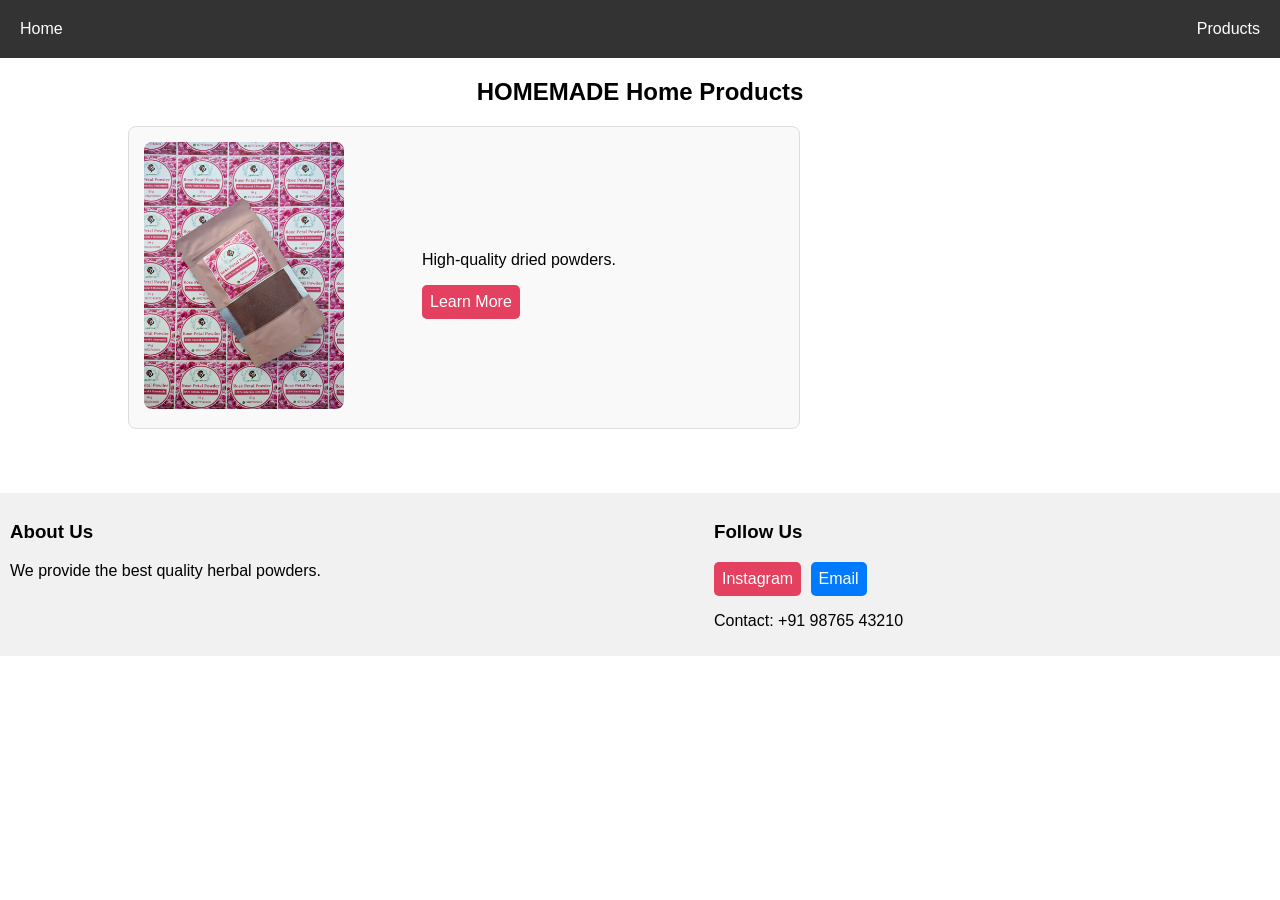
==== index.html @ 8ab1287b "Initial commit for GitHub Pages" ====
<!DOCTYPE html>
<!-- saved from url=(0022)http://localhost:8080/ -->
<html><head><meta http-equiv="Content-Type" content="text/html; charset=UTF-8">
    <title>Home - Product Catalog</title>
    <script src="./index_files/jquery-3.6.0.min.js.download"></script>
    <style>
        body {
            font-family: Arial, sans-serif;
            text-align: center;
            margin: 0;
            padding: 0;
        }
        .navbar {
            display: flex;
            justify-content: space-between;
            padding: 10px;
            background-color: #333;
        }
        .navbar a {
            color: white;
            padding: 10px;
            text-decoration: none;
        }
        .brand-name {
            font-size: 24px;
            font-weight: bold;
            margin: 20px 0;
        }
        .sample-container {
            display: flex;
            justify-content: flex-start;
            width: 100%;
            padding-left: 10%;
            padding-bottom: 5%;
            
        }
        .sample-product {
            border: 1px solid #ddd;
            padding: 15px;
            width: 50%;
            border-radius: 8px;
            display: flex;
            align-items: center;
            justify-content: space-between;
            background-color: #f9f9f9;
        }
        .product-details {
            width: 55%;
            text-align: left;
            padding: 10px;
        }
        .product-image img {
            width: 100%;
            max-width: 200px;
            border-radius: 8px;
        }
        
        .catalog-button a {
            display: inline-block;
            padding: 8px;
            text-decoration: none;
            margin-right: 5px;
            color: white;
            border-radius: 5px;
        }
        .Learn-more { background-color: #E4405F; }
        
        .footer {
            background-color: #f1f1f1;
            padding: 10px;
            display: flex;
            justify-content: space-between;
         /* height: 20%;*/
            width: 100%;
         /* position: absolute;*/
            bottom: 0;
            left: 0;
        }
        .footer div {
            width: 45%;
            text-align: left;
        }
        .social-buttons a {
            display: inline-block;
            padding: 8px;
            text-decoration: none;
            margin-right: 5px;
            color: white;
            border-radius: 5px;
        }
        .instagram { background-color: #E4405F; }
        .mail { background-color: #007BFF; }
    </style>
<style type="text/css" id="mytempCss">._8mqQwQ { display: none; } ._1TWLMK.icF5zO { opacity: 0.01; }</style></head>
<body data-new-gr-c-s-check-loaded="14.1228.0" data-gr-ext-installed="">

<!-- Navbar -->
<div class="navbar">
    <a href="http://localhost:8080/">Home</a>
    <a href="http://localhost:8080/catalog">Products</a>
</div>

<!-- Brand Name -->
<div class="brand-name">HOMEMADE Home Products</div>

<!-- Sample Product -->
<div class="sample-container">
    <div class="sample-product">
    
    	<div class="product-image">
            <img src="./index_files/rose-petal.jpg" alt="Powder Varieties">
        </div>
        <div class="product-details">
            <p>High-quality dried powders.</p>
            <div class="catalog-button">
            	<a onclick="window.location.href=&#39;/catalog&#39;" class="Learn-more">Learn More</a>
        	</div>
        </div>
        
    </div>
</div>

<!-- Footer -->
<div class="footer">
    <div>
        <h3>About Us</h3>
        <p>We provide the best quality herbal powders.</p>
    </div>
    <div>
        <h3>Follow Us</h3>
        <div class="social-buttons">
            <a href="https://www.instagram.com/annaihomemadeproducts/" class="instagram">Instagram</a>
            <a href="mailto:info@example.com" class="mail">Email</a>
        </div>
        <p>Contact: +91 98765 43210</p>
    </div>
</div>



</body><grammarly-desktop-integration data-grammarly-shadow-root="true"><template shadowrootmode="open"><style>
      div.grammarly-desktop-integration {
        position: absolute;
        width: 1px;
        height: 1px;
        padding: 0;
        margin: -1px;
        overflow: hidden;
        clip: rect(0, 0, 0, 0);
        white-space: nowrap;
        border: 0;
        -moz-user-select: none;
        -webkit-user-select: none;
        -ms-user-select:none;
        user-select:none;
      }

      div.grammarly-desktop-integration:before {
        content: attr(data-content);
      }
    </style><div aria-label="grammarly-integration" role="group" tabindex="-1" class="grammarly-desktop-integration" data-content="{&quot;mode&quot;:&quot;full&quot;,&quot;isActive&quot;:true,&quot;isUserDisabled&quot;:false}"></div></template></grammarly-desktop-integration></html>
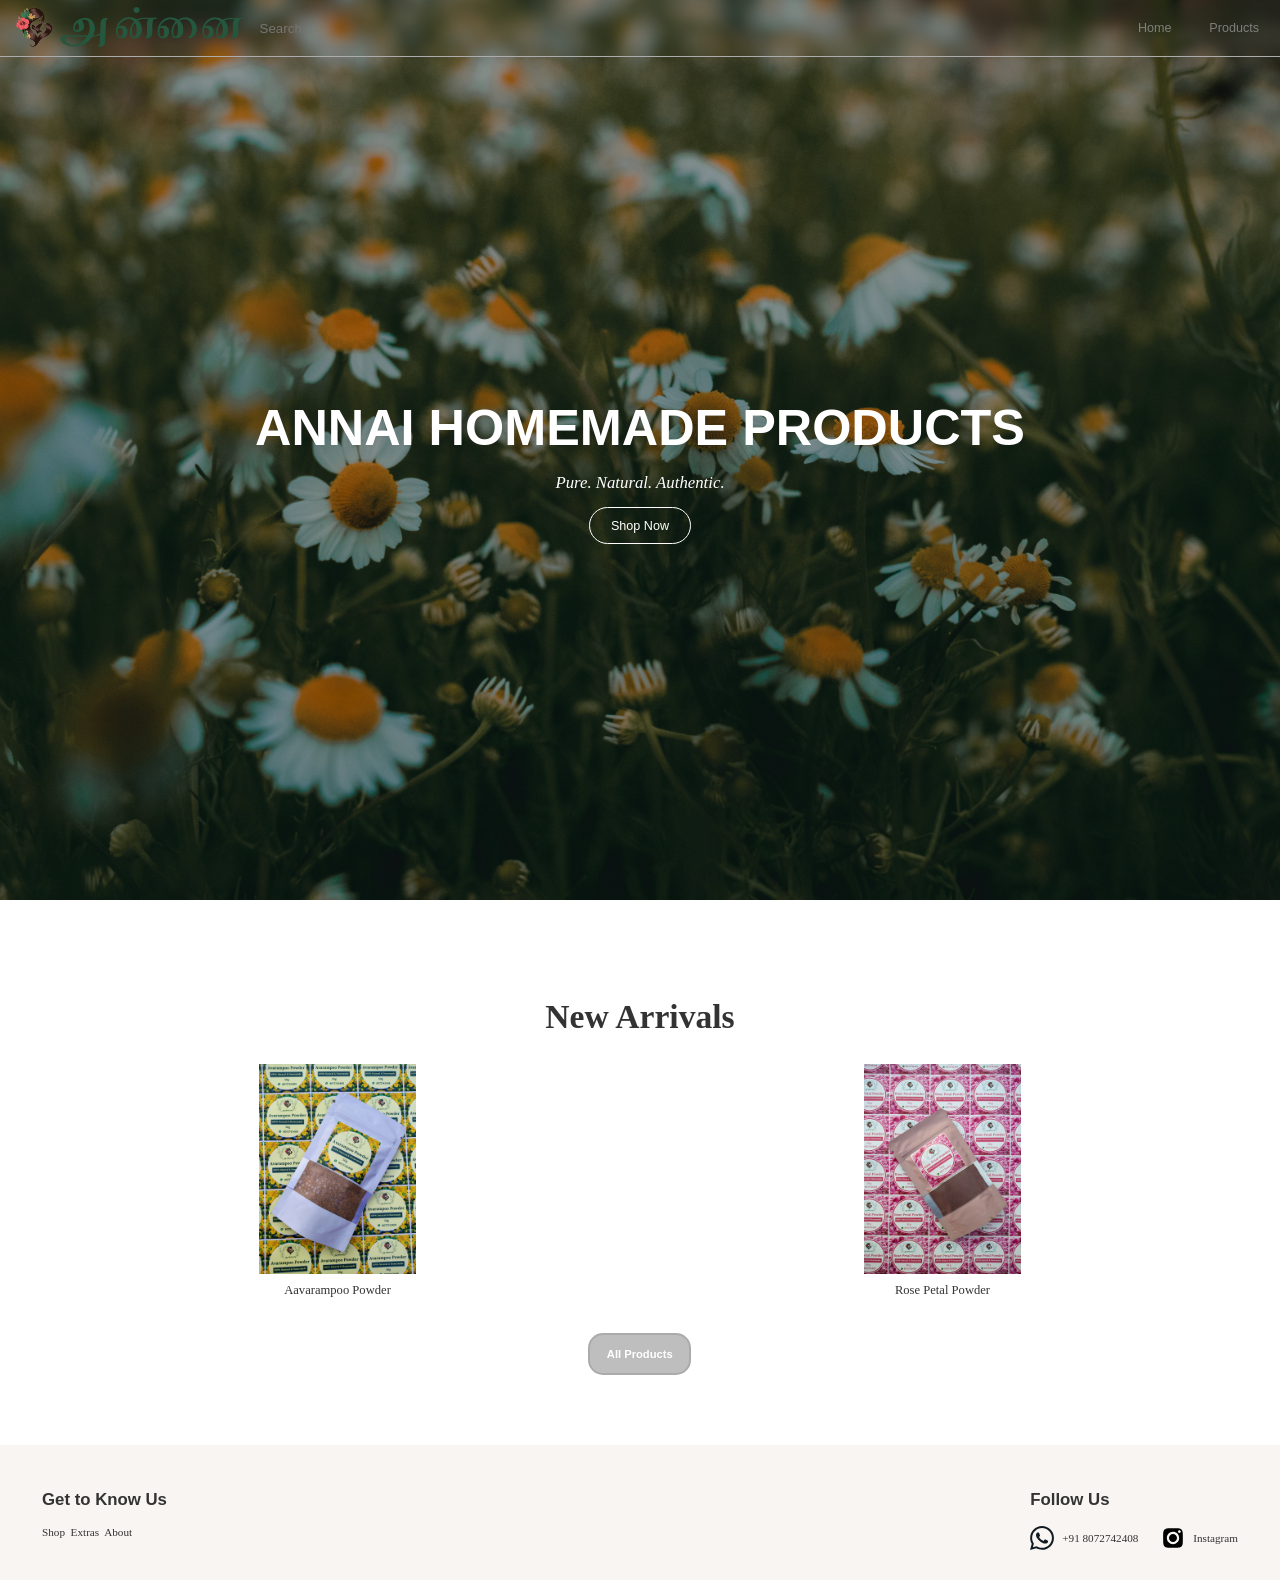
==== commit 3278c560: "Moved frontend files to root of gh-pages" ====
--- a/index.html
+++ b/index.html
@@ -1,161 +1,88 @@
+<!-- Home Page (home.html) -->
 <!DOCTYPE html>
-<!-- saved from url=(0022)http://localhost:8080/ -->
-<html><head><meta http-equiv="Content-Type" content="text/html; charset=UTF-8">
-    <title>Home - Product Catalog</title>
-    <script src="./index_files/jquery-3.6.0.min.js.download"></script>
-    <style>
-        body {
-            font-family: Arial, sans-serif;
-            text-align: center;
-            margin: 0;
-            padding: 0;
-        }
-        .navbar {
-            display: flex;
-            justify-content: space-between;
-            padding: 10px;
-            background-color: #333;
-        }
-        .navbar a {
-            color: white;
-            padding: 10px;
-            text-decoration: none;
-        }
-        .brand-name {
-            font-size: 24px;
-            font-weight: bold;
-            margin: 20px 0;
-        }
-        .sample-container {
-            display: flex;
-            justify-content: flex-start;
-            width: 100%;
-            padding-left: 10%;
-            padding-bottom: 5%;
-            
-        }
-        .sample-product {
-            border: 1px solid #ddd;
-            padding: 15px;
-            width: 50%;
-            border-radius: 8px;
-            display: flex;
-            align-items: center;
-            justify-content: space-between;
-            background-color: #f9f9f9;
-        }
-        .product-details {
-            width: 55%;
-            text-align: left;
-            padding: 10px;
-        }
-        .product-image img {
-            width: 100%;
-            max-width: 200px;
-            border-radius: 8px;
-        }
-        
-        .catalog-button a {
-            display: inline-block;
-            padding: 8px;
-            text-decoration: none;
-            margin-right: 5px;
-            color: white;
-            border-radius: 5px;
-        }
-        .Learn-more { background-color: #E4405F; }
-        
-        .footer {
-            background-color: #f1f1f1;
-            padding: 10px;
-            display: flex;
-            justify-content: space-between;
-         /* height: 20%;*/
-            width: 100%;
-         /* position: absolute;*/
-            bottom: 0;
-            left: 0;
-        }
-        .footer div {
-            width: 45%;
-            text-align: left;
-        }
-        .social-buttons a {
-            display: inline-block;
-            padding: 8px;
-            text-decoration: none;
-            margin-right: 5px;
-            color: white;
-            border-radius: 5px;
-        }
-        .instagram { background-color: #E4405F; }
-        .mail { background-color: #007BFF; }
-    </style>
-<style type="text/css" id="mytempCss">._8mqQwQ { display: none; } ._1TWLMK.icF5zO { opacity: 0.01; }</style></head>
-<body data-new-gr-c-s-check-loaded="14.1228.0" data-gr-ext-installed="">
+<html lang="en">
+<head>
+  <meta charset="UTF-8" />
+  <meta name="viewport" content="width=device-width, initial-scale=1.0" />
+  <title>Home - Homemade Products</title>
+  <link rel="stylesheet" href="styles.css" />
 
-<!-- Navbar -->
-<div class="navbar">
-    <a href="http://localhost:8080/">Home</a>
-    <a href="http://localhost:8080/catalog">Products</a>
-</div>
+</head>
+<body>
+  <!-- Section 1: Header -->
+  <header class="header">
+  <div class="navbar-left">
+    <div class="navbar-brand">
+      <a href="/">
+        <img src="/images/logo.png" alt="Logo" class="navbar-logo" />
+      </a>
+      <a href="/">
+        <img src="/images/font.png" alt="Brand" class="navbar-font" />
+      </a>
+    </div>
+    <form action="/products/search" method="get">
+      <input type="text" name="keyword" placeholder="Search..." class="search-bar" />
+    </form>
+  </div>
+    <nav class="navbar-right">
+      <a href="#">Home</a>
+      <a href="/products">Products</a>
+    </nav>
+  </header>
 
-<!-- Brand Name -->
-<div class="brand-name">HOMEMADE Home Products</div>
+  <!-- Section 2: Hero Section with Parallax -->
+  <section class="hero parallax" style="background-image: url('/images/background.jpg');">
+    <div class="hero-content">
+      <h1>ANNAI HOMEMADE PRODUCTS</h1>
+      <p>Pure. Natural. Authentic.</p>
+      <button onclick="location.href='/products'">Shop Now</button>
+    </div>
+  </section>
 
-<!-- Sample Product -->
-<div class="sample-container">
-    <div class="sample-product">
-    
-    	<div class="product-image">
-            <img src="./index_files/rose-petal.jpg" alt="Powder Varieties">
-        </div>
-        <div class="product-details">
-            <p>High-quality dried powders.</p>
-            <div class="catalog-button">
-            	<a onclick="window.location.href=&#39;/catalog&#39;" class="Learn-more">Learn More</a>
-        	</div>
-        </div>
-        
+  <!-- Section 3: New Arrivals -->
+  <section class="product-section">
+    <h2>New Arrivals</h2>
+    <div class="product-grid">
+      <div class="product-item">
+        <img src="/images/aavarampoo.jpg" alt="Aavarampoo Powder">
+        <p>Aavarampoo Powder</p>
+      </div>
+      <div class="product-item">
+        <img src="/images/rose-petal.jpg" alt="Rose Petal Powder">
+        <p>Rose Petal Powder</p>
+      </div>
     </div>
-</div>
+    <button class="product-button" onclick="location.href='/products'">All Products</button>
+  </section>
 
-<!-- Footer -->
-<div class="footer">
+  <!-- Section 4: Footer -->
+  <footer class="footer">
     <div>
-        <h3>About Us</h3>
-        <p>We provide the best quality herbal powders.</p>
+      <h3>Get to Know Us</h3>
+      <a href="/products">Shop</a>&nbsp;
+      <a href="#">Extras</a>&nbsp;
+      <a href="#">About</a>
     </div>
     <div>
-        <h3>Follow Us</h3>
-        <div class="social-buttons">
-            <a href="https://www.instagram.com/annaihomemadeproducts/" class="instagram">Instagram</a>
-            <a href="mailto:info@example.com" class="mail">Email</a>
-        </div>
-        <p>Contact: +91 98765 43210</p>
+      <h3>Follow Us</h3>
+      <!-- WhatsApp/Phone Contact -->
+        <a href="tel:+919876543210" target="_blank" style="display: inline-flex; align-items: center; gap: 8px; text-decoration: none; color: inherit;">
+          <!-- WhatsApp SVG -->
+          <svg xmlns="http://www.w3.org/2000/svg" shape-rendering="geometricPrecision" text-rendering="geometricPrecision" image-rendering="optimizeQuality" fill-rule="evenodd" clip-rule="evenodd" viewBox="0 0 510 512.459" width="24" height="24">
+            <path fill="#111B21" d="M435.689 74.468C387.754 26.471 324 .025 256.071 0 116.098 0 2.18 113.906 2.131 253.916c-.024 44.758 11.677 88.445 33.898 126.946L0 512.459l134.617-35.311c37.087 20.238 78.85 30.891 121.345 30.903h.109c139.949 0 253.88-113.917 253.928-253.928.024-67.855-26.361-131.645-74.31-179.643v-.012zm-179.618 390.7h-.085c-37.868-.011-75.016-10.192-107.428-29.417l-7.707-4.577-79.886 20.953 21.32-77.889-5.017-7.987c-21.125-33.605-32.29-72.447-32.266-112.322.049-116.366 94.729-211.046 211.155-211.046 56.373.025 109.364 22.003 149.214 61.903 39.853 39.888 61.781 92.927 61.757 149.313-.05 116.377-94.728 211.058-211.057 211.058v.011zm115.768-158.067c-6.344-3.178-37.537-18.52-43.358-20.639-5.82-2.119-10.044-3.177-14.27 3.178-4.225 6.357-16.388 20.651-20.09 24.875-3.702 4.238-7.403 4.762-13.747 1.583-6.343-3.178-26.787-9.874-51.029-31.487-18.86-16.827-31.597-37.598-35.297-43.955-3.702-6.355-.39-9.789 2.775-12.943 2.849-2.848 6.344-7.414 9.522-11.116s4.225-6.355 6.343-10.581c2.12-4.238 1.06-7.937-.522-11.117-1.584-3.177-14.271-34.409-19.568-47.108-5.151-12.37-10.385-10.69-14.269-10.897-3.703-.183-7.927-.219-12.164-.219s-11.105 1.582-16.925 7.939c-5.82 6.354-22.209 21.709-22.209 52.927 0 31.22 22.733 61.405 25.911 65.642 3.177 4.237 44.745 68.318 108.389 95.812 15.135 6.538 26.957 10.446 36.175 13.368 15.196 4.834 29.027 4.153 39.96 2.52 12.19-1.825 37.54-15.353 42.824-30.172 5.283-14.818 5.283-27.529 3.701-30.172-1.582-2.641-5.819-4.237-12.163-7.414l.011-.024z"/>
+          </svg>
+          <span>+91 8072742408</span>
+        </a>
+
+        <!-- Instagram -->
+        <a href="https://www.instagram.com/annaihomemadeproducts/" target="_blank" style="display: inline-flex; align-items: center; gap: 8px; margin-left: 20px; text-decoration: none; color: inherit;">
+          <!-- Instagram SVG -->
+          <svg xmlns="http://www.w3.org/2000/svg" shape-rendering="geometricPrecision" text-rendering="geometricPrecision" image-rendering="optimizeQuality" fill-rule="evenodd" clip-rule="evenodd" viewBox="0 0 512 512" width="24" height="24">
+            <path fill-rule="nonzero" d="M170.663 256.157c-.083-47.121 38.055-85.4 85.167-85.482 47.121-.092 85.407 38.029 85.499 85.159.091 47.13-38.047 85.4-85.176 85.492-47.112.09-85.399-38.039-85.49-85.169zm-46.108.092c.141 72.602 59.106 131.327 131.69 131.185 72.592-.14 131.35-59.089 131.209-131.691-.141-72.577-59.114-131.336-131.715-131.194-72.585.141-131.325 59.114-131.184 131.7zm237.104-137.092c.033 16.954 13.817 30.682 30.772 30.649 16.961-.034 30.689-13.811 30.664-30.765-.033-16.954-13.818-30.69-30.78-30.656-16.962.033-30.689 13.818-30.656 30.772zm-208.696 345.4c-24.958-1.086-38.511-5.234-47.543-8.709-11.961-4.628-20.496-10.177-29.479-19.093-8.966-8.951-14.532-17.461-19.202-29.397-3.508-9.033-7.73-22.569-8.9-47.527-1.269-26.983-1.559-35.078-1.683-103.433-.133-68.338.116-76.434 1.294-103.441 1.069-24.941 5.242-38.512 8.709-47.536 4.628-11.977 10.161-20.496 19.094-29.478 8.949-8.983 17.459-14.532 29.403-19.202 9.025-3.526 22.561-7.715 47.511-8.9 26.998-1.278 35.085-1.551 103.423-1.684 68.353-.133 76.448.108 103.456 1.294 24.94 1.086 38.51 5.217 47.527 8.709 11.968 4.628 20.503 10.145 29.478 19.094 8.974 8.95 14.54 17.443 19.21 29.413 3.524 8.999 7.714 22.552 8.892 47.494 1.285 26.998 1.576 35.094 1.7 103.432.132 68.355-.117 76.451-1.302 103.442-1.087 24.957-5.226 38.52-8.709 47.56-4.629 11.953-10.161 20.488-19.103 29.471-8.941 8.949-17.451 14.531-29.403 19.201-9.009 3.517-22.561 7.714-47.494 8.9-26.998 1.269-35.086 1.56-103.448 1.684-68.338.133-76.424-.124-103.431-1.294z"/>
+          </svg>
+          <span>Instagram</span>
+        </a>
     </div>
-</div>
-
-
-
-</body><grammarly-desktop-integration data-grammarly-shadow-root="true"><template shadowrootmode="open"><style>
-      div.grammarly-desktop-integration {
-        position: absolute;
-        width: 1px;
-        height: 1px;
-        padding: 0;
-        margin: -1px;
-        overflow: hidden;
-        clip: rect(0, 0, 0, 0);
-        white-space: nowrap;
-        border: 0;
-        -moz-user-select: none;
-        -webkit-user-select: none;
-        -ms-user-select:none;
-        user-select:none;
-      }
-
-      div.grammarly-desktop-integration:before {
-        content: attr(data-content);
-      }
-    </style><div aria-label="grammarly-integration" role="group" tabindex="-1" class="grammarly-desktop-integration" data-content="{&quot;mode&quot;:&quot;full&quot;,&quot;isActive&quot;:true,&quot;isUserDisabled&quot;:false}"></div></template></grammarly-desktop-integration></html>+  </footer>
+</body>
+</html>
--- a/styles.css
+++ b/styles.css
@@ -0,0 +1,276 @@
+/* General Styles */
+body, html {
+    margin: 0;
+    padding: 0;
+    font-family: Futura;
+    background-color: #F8F5F2;
+    color: #333;
+    scroll-behavior: smooth;
+  }
+  
+  /* Header Section */
+  .header {
+    display: flex;
+    justify-content: space-between;
+    position: fixed;
+    width: 100%;
+    top: 0;
+    z-index: 1000;
+    border-bottom: 0.125rem solid rgb(172, 172, 172);
+    backdrop-filter: blur(5px);
+    padding: 0.625rem 1.25rem;
+    align-items: center;
+  }
+  
+  .navbar-left {
+    display: flex;
+    align-items: center;
+  }
+  
+  .search-bar input[type='text'] {
+    padding: 0.5rem;
+    border-radius: 1.25rem;
+    border: 0.0625rem solid #ccc;
+    margin-right: 1.25rem;
+    font-size: 0.875rem;
+    background-color: rgba(255, 255, 255, 0.7);
+    color: black; /* Ensure black text when typing */
+  }
+  
+  .search-bar {
+    width: 12.5rem;
+    padding: 0.5rem;
+    border: none;
+    background: transparent;
+    color: rgba(163, 163, 163, 0.7);
+    outline: none;
+    transition: border 0.3s ease-in-out;
+  }
+  
+  .search-bar:focus {
+    border-bottom: 0.125rem solid white;
+  }
+  
+  .navbar-right a {
+    text-decoration: none;
+    color: rgba(163, 163, 163, 0.7);
+    font-size: 1.125rem;
+    justify-content: space-around;
+    margin-right: 3.125rem;
+    font-family: 'Avenir LT W01_35 Light1475496', sans-serif;
+  }
+  
+  .navbar-brand {
+    display: flex;
+    align-items: center;
+    gap: 0.5rem;
+    padding-right: 1rem;
+  }
+  
+  .navbar-logo,
+  .navbar-font {
+    height: 40px;
+    width: auto;
+    object-fit: contain;
+  }
+  
+  /* Hero Section */
+  .hero {
+    background: url('background.jpg') no-repeat center/cover;
+    height: 100vh;
+    display: flex;
+    justify-content: center;
+    align-items: center;
+    text-align: center;
+    color: #fff;
+    position: relative;
+    overflow: hidden;
+  }
+  
+  .hero::before {
+    content: '';
+    position: absolute;
+    top: 0;
+    left: 0;
+    width: 100%;
+    height: 100%;
+    background-color: rgba(0, 0, 0, 0.4);
+  }
+  
+  .hero h1 {
+    font-size: 4.5rem;
+    font-family: Arial, Helvetica, sans-serif;
+    margin-bottom: 1.25rem;
+    position: relative;
+  }
+  
+  .hero p {
+    font-size: 1.5rem;
+    font-style: italic;
+    margin-bottom: 1.25rem;
+    position: relative;
+  }
+  
+  .hero button {
+    background-color: transparent;
+    color: #fff;
+    border: 0.125rem solid #fff;
+    padding: 0.9375rem 1.875rem;
+    cursor: pointer;
+    border-radius: 1.875rem;
+    font-size: 1.125rem;
+    transition: background-color 0.3s, color 0.3s;
+    position: relative;
+  }
+  
+  .hero button:hover {
+    background-color: #fff;
+    color: #333;
+  }
+  
+  /* Parallax Effect */
+  .parallax {
+    background-attachment: fixed;
+    background-position: center;
+    background-repeat: no-repeat;
+    background-size: cover;
+  }
+  
+  /* Fallback for mobile devices 
+  @media (max-width: 768px) {
+    .parallax {
+      background-attachment: scroll;
+    }
+  }*/
+  
+  /* Product Section */
+  .product-section {
+    background-color: #FFF;
+    padding: 6.25rem 3.75rem;
+    text-align: center;
+  }
+  
+  .product-section h2 {
+    font-size: 3rem;
+    margin-bottom: 2.5rem;
+    font-family: 'Didot W01 Italic', serif;
+  }
+  
+  .product-grid {
+    display: grid;
+    grid-template-columns: repeat(auto-fit, minmax(15.625rem, 1fr));
+    gap: 1.25rem;
+  }
+  
+  .product-item img {
+    width: 100%;
+    height: 18.75rem;
+    object-fit: scale-down;
+    border-radius: 0.75rem;
+  }
+  
+  .product-item p {
+    margin-top: 0.625rem;
+    font-size: 1.125rem;
+  }
+  
+  .product-button {
+    appearance: none;
+    background-color: rgba(163, 163, 163, 0.7);
+    border: 2px solid rgba(163, 163, 163, 0.7);
+    border-radius: 15px;
+    box-sizing: border-box;
+    color:  white;
+    cursor: pointer;
+    display: inline-block;
+    font-family: Roobert, -apple-system, BlinkMacSystemFont, "Segoe UI", Helvetica, Arial, sans-serif, "Apple Color Emoji", "Segoe UI Emoji", "Segoe UI Symbol";
+    font-size: 1rem;
+    font-weight: 600;
+    line-height: normal;
+    margin: 2rem auto 0;
+    min-height: 3.75rem;
+    padding: 1rem 1.5rem;
+    text-align: center;
+    text-decoration: none;
+    transition: all 300ms cubic-bezier(.23, 1, 0.32, 1);
+    user-select: none;
+    width: fit-content;
+    will-change: transform;
+  }
+
+
+  
+  
+  .product-button:disabled {
+    pointer-events: none;
+  }
+  
+  .product-button:hover {
+    color: rgba(32, 32, 32, 0.7);
+    background-color: transparent;
+    
+  }
+  
+  .product-button:active {
+    box-shadow: none;
+    transform: translateY(0);
+  }
+  
+  
+  /* Footer Section */
+  .footer {
+    background-color: #F8F5F2;
+    padding: 2.5rem 3.75rem;
+    display: flex;
+    justify-content: space-between;
+    flex-wrap: wrap;
+    gap: 1rem;
+  }
+  
+  .footer div h3 {
+    font-size: 1.5rem;
+    font-family: 'Avenir LT W01_35 Light1475496', sans-serif;
+  }
+  
+  .footer a {
+    text-decoration: none;
+    color: #333;
+  }
+  
+  .footer .social-icons img {
+    width: 2rem;
+    margin-right: 0.625rem;
+  }
+  
+  .footer .social-icons a:hover img {
+    opacity: 0.7;
+  }
+  
+  /* Adjust spacing */
+  .container {
+    margin-top: 7.5rem;
+  }
+  
+  /* Responsive Scaling */
+  
+  /* Tall smartphones */
+  @media screen and (min-height: 1800px) {
+    html {
+      font-size: 200%;
+    }
+  }
+  
+  /* Medium smartphones */
+  @media screen and (max-height: 950px) {
+    html {
+      font-size: 70%;
+    }
+  }
+  
+  /* Laptops and smaller */
+  @media screen and (max-height: 720px) {
+    html {
+      font-size: 100%;
+    }
+  }
+  
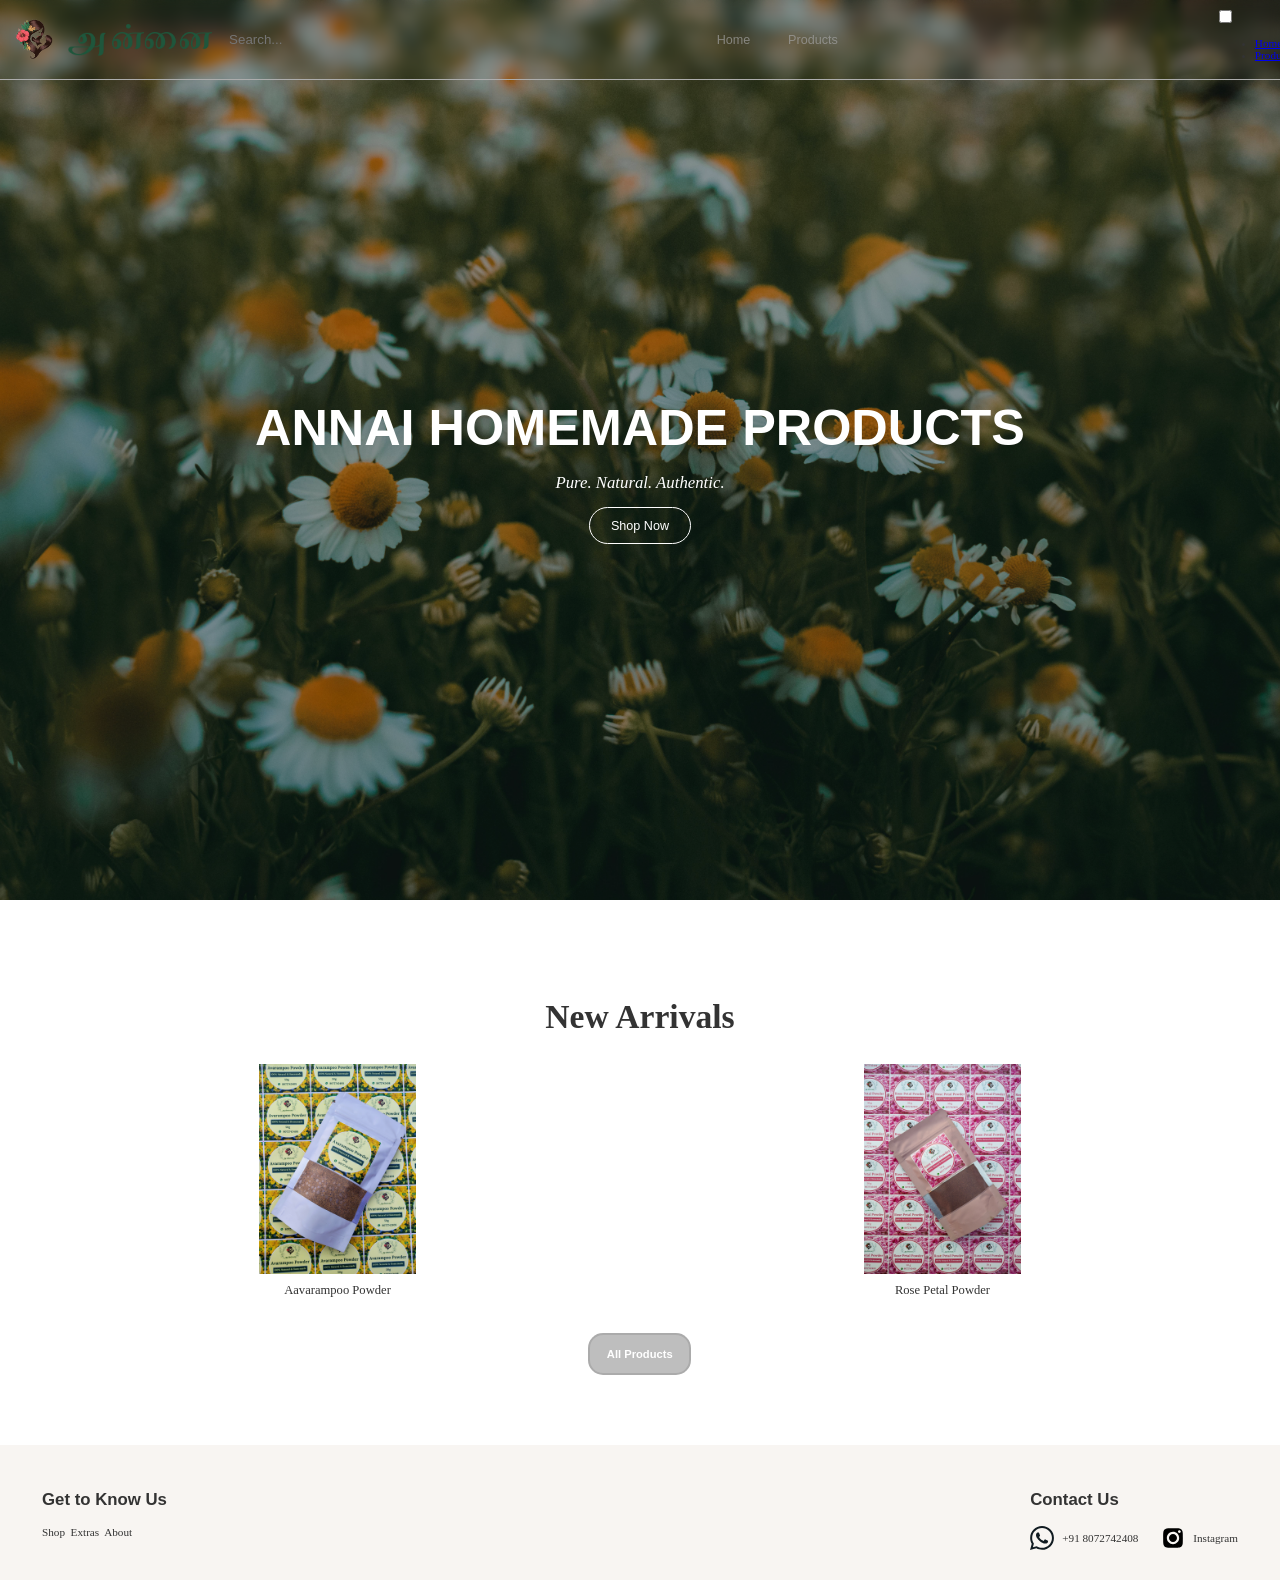
==== commit f3e3814a: "Update index.html" ====
--- a/index.html
+++ b/index.html
@@ -1,4 +1,3 @@
-<!-- Home Page (home.html) -->
 <!DOCTYPE html>
 <html lang="en">
 <head>
@@ -6,83 +5,99 @@
   <meta name="viewport" content="width=device-width, initial-scale=1.0" />
   <title>Home - Homemade Products</title>
   <link rel="stylesheet" href="styles.css" />
-
 </head>
 <body>
-  <!-- Section 1: Header -->
+
+  <!-- Header -->
   <header class="header">
-  <div class="navbar-left">
-    <div class="navbar-brand">
-      <a href="/">
-        <img src="/images/logo.png" alt="Logo" class="navbar-logo" />
-      </a>
-      <a href="/">
-        <img src="/images/font.png" alt="Brand" class="navbar-font" />
-      </a>
+    <div class="navbar-left">
+      <div class="navbar-brand">
+        <a href="index.html">
+          <img src="images/logo.png" alt="Logo" class="navbar-logo" />
+        </a>
+        <a href="index.html">
+          <img src="images/font.png" alt="Brand" class="navbar-font" />
+        </a>
+      </div>
+      <form action="products.html" method="get">
+        <input type="text" name="keyword" placeholder="Search..." class="search-bar" />
+      </form>
     </div>
-    <form action="/products/search" method="get">
-      <input type="text" name="keyword" placeholder="Search..." class="search-bar" />
-    </form>
-  </div>
+  
+    <!-- Desktop Navigation -->
     <nav class="navbar-right">
-      <a href="#">Home</a>
-      <a href="/products">Products</a>
+      <a href="index.html">Home</a>
+      <a href="products.html">Products</a>
     </nav>
+  
+    <!-- Mobile Hamburger Menu (for tall screens only) -->
+    <div id="menuToggle">
+      <input type="checkbox" />
+      <span></span>
+      <span></span>
+      <span></span>
+  
+      <ul id="menu">
+        <li><a href="index.html">Home</a></li>
+        <li><a href="products.html">Products</a></li>
+      </ul>
+    </div>
   </header>
+  
 
-  <!-- Section 2: Hero Section with Parallax -->
-  <section class="hero parallax" style="background-image: url('/images/background.jpg');">
+  <!-- Hero Section -->
+  <section class="hero parallax" style="background-image: url('images/background.jpg');">
     <div class="hero-content">
       <h1>ANNAI HOMEMADE PRODUCTS</h1>
       <p>Pure. Natural. Authentic.</p>
-      <button onclick="location.href='/products'">Shop Now</button>
+      <button onclick="location.href='products.html'">Shop Now</button>
     </div>
   </section>
 
-  <!-- Section 3: New Arrivals -->
+  <!-- New Arrivals -->
   <section class="product-section">
     <h2>New Arrivals</h2>
     <div class="product-grid">
       <div class="product-item">
-        <img src="/images/aavarampoo.jpg" alt="Aavarampoo Powder">
+        <img src="images/aavarampoo.jpg" alt="Aavarampoo Powder" />
         <p>Aavarampoo Powder</p>
       </div>
       <div class="product-item">
-        <img src="/images/rose-petal.jpg" alt="Rose Petal Powder">
+        <img src="images/rose-petal.jpg" alt="Rose Petal Powder" />
         <p>Rose Petal Powder</p>
       </div>
     </div>
-    <button class="product-button" onclick="location.href='/products'">All Products</button>
+    <button class="product-button" onclick="location.href='products.html'">All Products</button>
   </section>
 
-  <!-- Section 4: Footer -->
+  <!-- Footer -->
   <footer class="footer">
     <div>
       <h3>Get to Know Us</h3>
-      <a href="/products">Shop</a>&nbsp;
+      <a href="products.html">Shop</a>&nbsp;
       <a href="#">Extras</a>&nbsp;
-      <a href="#">About</a>
+      <a href="knowus.html">About</a>
     </div>
     <div>
-      <h3>Follow Us</h3>
-      <!-- WhatsApp/Phone Contact -->
-        <a href="tel:+919876543210" target="_blank" style="display: inline-flex; align-items: center; gap: 8px; text-decoration: none; color: inherit;">
-          <!-- WhatsApp SVG -->
-          <svg xmlns="http://www.w3.org/2000/svg" shape-rendering="geometricPrecision" text-rendering="geometricPrecision" image-rendering="optimizeQuality" fill-rule="evenodd" clip-rule="evenodd" viewBox="0 0 510 512.459" width="24" height="24">
-            <path fill="#111B21" d="M435.689 74.468C387.754 26.471 324 .025 256.071 0 116.098 0 2.18 113.906 2.131 253.916c-.024 44.758 11.677 88.445 33.898 126.946L0 512.459l134.617-35.311c37.087 20.238 78.85 30.891 121.345 30.903h.109c139.949 0 253.88-113.917 253.928-253.928.024-67.855-26.361-131.645-74.31-179.643v-.012zm-179.618 390.7h-.085c-37.868-.011-75.016-10.192-107.428-29.417l-7.707-4.577-79.886 20.953 21.32-77.889-5.017-7.987c-21.125-33.605-32.29-72.447-32.266-112.322.049-116.366 94.729-211.046 211.155-211.046 56.373.025 109.364 22.003 149.214 61.903 39.853 39.888 61.781 92.927 61.757 149.313-.05 116.377-94.728 211.058-211.057 211.058v.011zm115.768-158.067c-6.344-3.178-37.537-18.52-43.358-20.639-5.82-2.119-10.044-3.177-14.27 3.178-4.225 6.357-16.388 20.651-20.09 24.875-3.702 4.238-7.403 4.762-13.747 1.583-6.343-3.178-26.787-9.874-51.029-31.487-18.86-16.827-31.597-37.598-35.297-43.955-3.702-6.355-.39-9.789 2.775-12.943 2.849-2.848 6.344-7.414 9.522-11.116s4.225-6.355 6.343-10.581c2.12-4.238 1.06-7.937-.522-11.117-1.584-3.177-14.271-34.409-19.568-47.108-5.151-12.37-10.385-10.69-14.269-10.897-3.703-.183-7.927-.219-12.164-.219s-11.105 1.582-16.925 7.939c-5.82 6.354-22.209 21.709-22.209 52.927 0 31.22 22.733 61.405 25.911 65.642 3.177 4.237 44.745 68.318 108.389 95.812 15.135 6.538 26.957 10.446 36.175 13.368 15.196 4.834 29.027 4.153 39.96 2.52 12.19-1.825 37.54-15.353 42.824-30.172 5.283-14.818 5.283-27.529 3.701-30.172-1.582-2.641-5.819-4.237-12.163-7.414l.011-.024z"/>
-          </svg>
-          <span>+91 8072742408</span>
-        </a>
+      <h3>Contact Us</h3>
 
-        <!-- Instagram -->
-        <a href="https://www.instagram.com/annaihomemadeproducts/" target="_blank" style="display: inline-flex; align-items: center; gap: 8px; margin-left: 20px; text-decoration: none; color: inherit;">
-          <!-- Instagram SVG -->
-          <svg xmlns="http://www.w3.org/2000/svg" shape-rendering="geometricPrecision" text-rendering="geometricPrecision" image-rendering="optimizeQuality" fill-rule="evenodd" clip-rule="evenodd" viewBox="0 0 512 512" width="24" height="24">
-            <path fill-rule="nonzero" d="M170.663 256.157c-.083-47.121 38.055-85.4 85.167-85.482 47.121-.092 85.407 38.029 85.499 85.159.091 47.13-38.047 85.4-85.176 85.492-47.112.09-85.399-38.039-85.49-85.169zm-46.108.092c.141 72.602 59.106 131.327 131.69 131.185 72.592-.14 131.35-59.089 131.209-131.691-.141-72.577-59.114-131.336-131.715-131.194-72.585.141-131.325 59.114-131.184 131.7zm237.104-137.092c.033 16.954 13.817 30.682 30.772 30.649 16.961-.034 30.689-13.811 30.664-30.765-.033-16.954-13.818-30.69-30.78-30.656-16.962.033-30.689 13.818-30.656 30.772zm-208.696 345.4c-24.958-1.086-38.511-5.234-47.543-8.709-11.961-4.628-20.496-10.177-29.479-19.093-8.966-8.951-14.532-17.461-19.202-29.397-3.508-9.033-7.73-22.569-8.9-47.527-1.269-26.983-1.559-35.078-1.683-103.433-.133-68.338.116-76.434 1.294-103.441 1.069-24.941 5.242-38.512 8.709-47.536 4.628-11.977 10.161-20.496 19.094-29.478 8.949-8.983 17.459-14.532 29.403-19.202 9.025-3.526 22.561-7.715 47.511-8.9 26.998-1.278 35.085-1.551 103.423-1.684 68.353-.133 76.448.108 103.456 1.294 24.94 1.086 38.51 5.217 47.527 8.709 11.968 4.628 20.503 10.145 29.478 19.094 8.974 8.95 14.54 17.443 19.21 29.413 3.524 8.999 7.714 22.552 8.892 47.494 1.285 26.998 1.576 35.094 1.7 103.432.132 68.355-.117 76.451-1.302 103.442-1.087 24.957-5.226 38.52-8.709 47.56-4.629 11.953-10.161 20.488-19.103 29.471-8.941 8.949-17.451 14.531-29.403 19.201-9.009 3.517-22.561 7.714-47.494 8.9-26.998 1.269-35.086 1.56-103.448 1.684-68.338.133-76.424-.124-103.431-1.294z"/>
-          </svg>
-          <span>Instagram</span>
-        </a>
+      <!-- WhatsApp -->
+      <a href="tel:+919876543210" target="_blank" style="display: inline-flex; align-items: center; gap: 8px;">
+        <svg xmlns="http://www.w3.org/2000/svg" shape-rendering="geometricPrecision" text-rendering="geometricPrecision" image-rendering="optimizeQuality" fill-rule="evenodd" clip-rule="evenodd" viewBox="0 0 510 512.459" width="24" height="24">
+          <path fill="#111B21" d="M435.689 74.468C387.754 26.471 324 .025 256.071 0 116.098 0 2.18 113.906 2.131 253.916c-.024 44.758 11.677 88.445 33.898 126.946L0 512.459l134.617-35.311c37.087 20.238 78.85 30.891 121.345 30.903h.109c139.949 0 253.88-113.917 253.928-253.928.024-67.855-26.361-131.645-74.31-179.643v-.012zm-179.618 390.7h-.085c-37.868-.011-75.016-10.192-107.428-29.417l-7.707-4.577-79.886 20.953 21.32-77.889-5.017-7.987c-21.125-33.605-32.29-72.447-32.266-112.322.049-116.366 94.729-211.046 211.155-211.046 56.373.025 109.364 22.003 149.214 61.903 39.853 39.888 61.781 92.927 61.757 149.313-.05 116.377-94.728 211.058-211.057 211.058v.011zm115.768-158.067c-6.344-3.178-37.537-18.52-43.358-20.639-5.82-2.119-10.044-3.177-14.27 3.178-4.225 6.357-16.388 20.651-20.09 24.875-3.702 4.238-7.403 4.762-13.747 1.583-6.343-3.178-26.787-9.874-51.029-31.487-18.86-16.827-31.597-37.598-35.297-43.955-3.702-6.355-.39-9.789 2.775-12.943 2.849-2.848 6.344-7.414 9.522-11.116s4.225-6.355 6.343-10.581c2.12-4.238 1.06-7.937-.522-11.117-1.584-3.177-14.271-34.409-19.568-47.108-5.151-12.37-10.385-10.69-14.269-10.897-3.703-.183-7.927-.219-12.164-.219s-11.105 1.582-16.925 7.939c-5.82 6.354-22.209 21.709-22.209 52.927 0 31.22 22.733 61.405 25.911 65.642 3.177 4.237 44.745 68.318 108.389 95.812 15.135 6.538 26.957 10.446 36.175 13.368 15.196 4.834 29.027 4.153 39.96 2.52 12.19-1.825 37.54-15.353 42.824-30.172 5.283-14.818 5.283-27.529 3.701-30.172-1.582-2.641-5.819-4.237-12.163-7.414l.011-.024z"></path>
+        </svg>
+        <span>+91 8072742408</span>
+      </a>
+
+      <!-- Instagram -->
+      <a href="https://www.instagram.com/annaihomemadeproducts/" target="_blank" style="display: inline-flex; align-items: center; gap: 8px; margin-left: 20px;">
+        <svg xmlns="http://www.w3.org/2000/svg" shape-rendering="geometricPrecision" text-rendering="geometricPrecision" image-rendering="optimizeQuality" fill-rule="evenodd" clip-rule="evenodd" viewBox="0 0 512 512" width="24" height="24">
+          <path fill-rule="nonzero" d="M170.663 256.157c-.083-47.121 38.055-85.4 85.167-85.482 47.121-.092 85.407 38.029 85.499 85.159.091 47.13-38.047 85.4-85.176 85.492-47.112.09-85.399-38.039-85.49-85.169zm-46.108.092c.141 72.602 59.106 131.327 131.69 131.185 72.592-.14 131.35-59.089 131.209-131.691-.141-72.577-59.114-131.336-131.715-131.194-72.585.141-131.325 59.114-131.184 131.7zm237.104-137.092c.033 16.954 13.817 30.682 30.772 30.649 16.961-.034 30.689-13.811 30.664-30.765-.033-16.954-13.818-30.69-30.78-30.656-16.962.033-30.689 13.818-30.656 30.772zm-208.696 345.4c-24.958-1.086-38.511-5.234-47.543-8.709-11.961-4.628-20.496-10.177-29.479-19.093-8.966-8.951-14.532-17.461-19.202-29.397-3.508-9.033-7.73-22.569-8.9-47.527-1.269-26.983-1.559-35.078-1.683-103.433-.133-68.338.116-76.434 1.294-103.441 1.069-24.941 5.242-38.512 8.709-47.536 4.628-11.977 10.161-20.496 19.094-29.478 8.949-8.983 17.459-14.532 29.403-19.202 9.025-3.526 22.561-7.715 47.511-8.9 26.998-1.278 35.085-1.551 103.423-1.684 68.353-.133 76.448.108 103.456 1.294 24.94 1.086 38.51 5.217 47.527 8.709 11.968 4.628 20.503 10.145 29.478 19.094 8.974 8.95 14.54 17.443 19.21 29.413 3.524 8.999 7.714 22.552 8.892 47.494 1.285 26.998 1.576 35.094 1.7 103.432.132 68.355-.117 76.451-1.302 103.442-1.087 24.957-5.226 38.52-8.709 47.56-4.629 11.953-10.161 20.488-19.103 29.471-8.941 8.949-17.451 14.531-29.403 19.201-9.009 3.517-22.561 7.714-47.494 8.9-26.998 1.269-35.086 1.56-103.448 1.684-68.338.133-76.424-.124-103.431-1.294z"></path>
+        </svg>
+        <span>Instagram</span>
+      </a>
     </div>
   </footer>
+
 </body>
-</html>+</html>
--- a/styles.css
+++ b/styles.css
@@ -59,7 +59,7 @@
     margin-right: 3.125rem;
     font-family: 'Avenir LT W01_35 Light1475496', sans-serif;
   }
-  
+
   .navbar-brand {
     display: flex;
     align-items: center;
@@ -67,12 +67,19 @@
     padding-right: 1rem;
   }
   
-  .navbar-logo,
-  .navbar-font {
+  .navbar-logo {
     height: 40px;
     width: auto;
     object-fit: contain;
   }
+
+    .navbar-font {
+      height: 32px; /* or try 28px, 24px, etc. */
+      object-fit: contain;
+      padding-left: 8px;
+      vertical-align: middle;
+    }
+  
   
   /* Hero Section */
   .hero {
@@ -273,4 +280,4 @@
       font-size: 100%;
     }
   }
-  +  
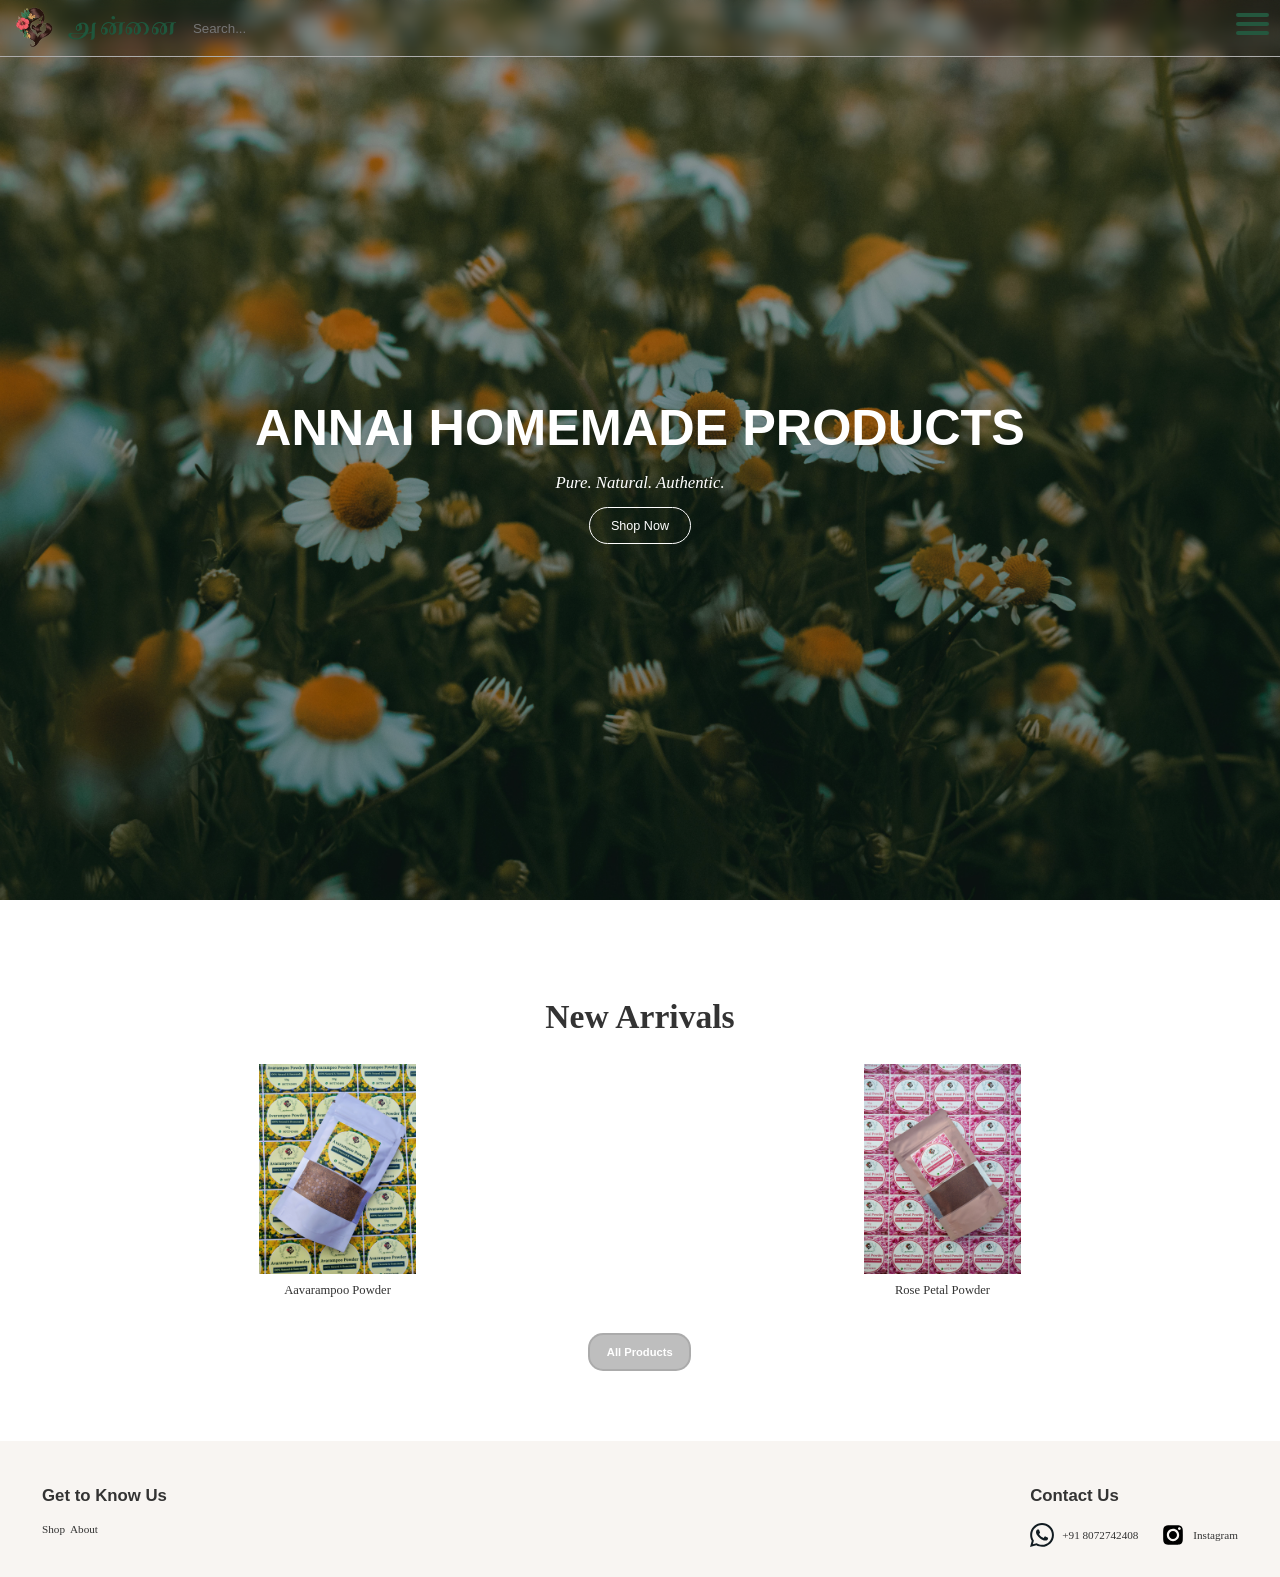
==== commit 246363f0: "Update index.html" ====
--- a/index.html
+++ b/index.html
@@ -75,7 +75,6 @@
     <div>
       <h3>Get to Know Us</h3>
       <a href="products.html">Shop</a>&nbsp;
-      <a href="#">Extras</a>&nbsp;
       <a href="knowus.html">About</a>
     </div>
     <div>
--- a/styles.css
+++ b/styles.css
@@ -1,283 +1,422 @@
 /* General Styles */
 body, html {
-    margin: 0;
-    padding: 0;
-    font-family: Futura;
-    background-color: #F8F5F2;
-    color: #333;
-    scroll-behavior: smooth;
-  }
-  
-  /* Header Section */
-  .header {
-    display: flex;
-    justify-content: space-between;
+  margin: 0;
+  padding: 0;
+  font-family: Futura;
+  background-color: #F8F5F2;
+  color: #333;
+  scroll-behavior: smooth;
+}
+
+/* Remove blue highlight on tap (mobile) */
+button, a {
+  -webkit-tap-highlight-color: transparent;
+  -webkit-tap-highlight-color: rgba(0,0,0,0);
+}
+
+/* Hide hamburger menu by default */
+#menuToggle {
+  display: none;
+}
+
+/* Header Section */
+.header {
+  display: flex;
+  justify-content: space-between;
+  position: fixed;
+  width: 100%;
+  top: 0;
+  z-index: 1000;
+  border-bottom: 0.125rem solid rgb(172, 172, 172);
+  backdrop-filter: blur(5px);
+  padding: 0.625rem 1.25rem;
+  align-items: center;
+}
+
+.navbar-left {
+  display: flex;
+  align-items: center;
+}
+
+.search-bar input[type='text'] {
+  padding: 0.5rem;
+  border-radius: 1.25rem;
+  border: 0.0625rem solid #ccc;
+  margin-right: 1.25rem;
+  font-size: 0.875rem;
+  background-color: rgba(255, 255, 255, 0.7);
+  color: black;
+}
+
+.search-bar {
+  width: 12.5rem;
+  padding: 0.5rem;
+  border: none;
+  background: transparent;
+  color: rgba(163, 163, 163, 0.7);
+  outline: none;
+  transition: border 0.3s ease-in-out;
+}
+
+.search-bar:focus {
+  border-bottom: 0.125rem solid white;
+}
+
+.navbar-right a {
+  text-decoration: none;
+  color: rgba(163, 163, 163, 0.7);
+  font-size: 1.125rem;
+  justify-content: space-around;
+  margin-right: 3.125rem;
+  font-family: 'Avenir LT W01_35 Light1475496', sans-serif;
+}
+
+.navbar-brand {
+  display: flex;
+  align-items: center;
+  gap: 0.5rem;
+  padding-right: 1rem;
+}
+
+.navbar-logo {
+  height: 40px;
+  width: auto;
+  object-fit: contain;
+}
+
+.navbar-font {
+  height: 32px;
+  object-fit: contain;
+  padding-left: 8px;
+  vertical-align: middle;
+}
+
+/* Hero Section */
+.hero {
+  background: url('background.jpg') no-repeat center/cover;
+  height: 100vh;
+  display: flex;
+  justify-content: center;
+  align-items: center;
+  text-align: center;
+  color: #fff;
+  position: relative;
+  overflow: hidden;
+}
+
+.hero::before {
+  content: '';
+  position: absolute;
+  top: 0;
+  left: 0;
+  width: 100%;
+  height: 100%;
+  background-color: rgba(0, 0, 0, 0.4);
+}
+
+.hero h1 {
+  font-size: 4.5rem;
+  font-family: Arial, Helvetica, sans-serif;
+  margin-bottom: 1.25rem;
+  position: relative;
+}
+
+.hero p {
+  font-size: 1.5rem;
+  font-style: italic;
+  margin-bottom: 1.25rem;
+  position: relative;
+}
+
+.hero p2 {
+  padding: 3.25rem;
+  font-size: 1.5rem;
+  font-style: italic;
+  display:inline-block;
+  position: relative;
+  text-align: justify;
+  margin: 0 auto; /* Centers the element horizontally */
+  max-width: 75rem;
+}
+
+.hero button {
+  background-color: transparent;
+  color: #fff;
+  border: 0.125rem solid #fff;
+  padding: 0.9375rem 1.875rem;
+  cursor: pointer;
+  border-radius: 1.875rem;
+  font-size: 1.125rem;
+  transition: background-color 0.3s, color 0.3s;
+  position: relative;
+}
+
+.hero button:hover {
+  background-color: #fff;
+  color: #333;
+}
+
+/* Parallax Effect */
+.parallax {
+  background-attachment: fixed;
+  background-position: center;
+  background-repeat: no-repeat;
+  background-size: cover;
+}
+
+/* Product Section */
+.product-section {
+  background-color: #FFF;
+  padding: 6.25rem 3.75rem;
+  text-align: center;
+}
+
+.product-section h2 {
+  font-size: 3rem;
+  margin-bottom: 2.5rem;
+  font-family: 'Didot W01 Italic', serif;
+}
+
+.product-grid {
+  display: grid;
+  grid-template-columns: repeat(auto-fit, minmax(15.625rem, 1fr));
+  gap: 1.25rem;
+}
+
+.product-item img {
+  width: 100%;
+  height: 18.75rem;
+  object-fit: scale-down;
+  border-radius: 0.75rem;
+}
+
+.product-item p {
+  margin-top: 0.625rem;
+  font-size: 1.125rem;
+}
+
+.product-button {
+  appearance: none;
+  background-color: rgba(163, 163, 163, 0.7);
+  border: 2px solid rgba(163, 163, 163, 0.7);
+  border-radius: 15px;
+  box-sizing: border-box;
+  color: white;
+  cursor: pointer;
+  display: inline-block;
+  font-family: Roobert, -apple-system, BlinkMacSystemFont, "Segoe UI", Helvetica, Arial, sans-serif;
+  font-size: 1rem;
+  font-weight: 600;
+  margin: 2rem auto 0;
+  padding: 1rem 1.5rem;
+  text-align: center;
+  transition: all 300ms cubic-bezier(.23, 1, 0.32, 1);
+  user-select: none;
+  width: fit-content;
+  will-change: transform;
+}
+
+.product-button:hover {
+  color: rgba(32, 32, 32, 0.7);
+  background-color: transparent;
+}
+
+.product-popup {
+  display: none;
+  position: fixed;
+  z-index: 999;
+  left: 0;
+  top: 0;
+  width: 100vw;
+  height: 100vh;
+  background-color: rgba(0,0,0,0.6);
+  justify-content: center;
+  align-items: center;
+}
+
+.product-popup-content {
+  background: #fff;
+  padding: 4rem;
+  border-radius: 15px;
+  text-align: center;
+  width: 90%;
+  max-width: 200px;
+  max-height: 375px;
+  box-shadow: 0 0 20px rgba(0,0,0,0.3);
+}
+
+.product-popup-content img {
+  max-width: 100%;
+  height: auto;
+  margin-bottom: 1rem;
+}
+
+.product-popup-content h2 {
+  font-size: 1.5rem;
+  margin-bottom: 0.5rem;
+}
+
+.product-popup-content p {
+  font-size: 1rem;
+  margin-bottom: 0.5rem;
+}
+
+
+/* Footer Section */
+.footer {
+  background-color: #F8F5F2;
+  padding: 2.5rem 3.75rem;
+  display: flex;
+  justify-content: space-between;
+  flex-wrap: wrap;
+  gap: 1rem;
+}
+
+.footer div h3 {
+  font-size: 1.5rem;
+  font-family: 'Avenir LT W01_35 Light1475496', sans-serif;
+}
+
+.footer a {
+  text-decoration: none;
+  color: #333;
+}
+
+.footer .social-icons img {
+  width: 2rem;
+  margin-right: 0.625rem;
+}
+
+/* Adjust spacing */
+.container {
+  margin-top: 7.5rem;
+}
+
+/* Responsive Scaling */
+@media screen and (min-height: 720px) {
+  html {
+    font-size: 200%;
+  }
+
+  .navbar-right {
+    display: none;
+  }
+
+  #menuToggle {
+    display: block;
     position: fixed;
-    width: 100%;
-    top: 0;
-    z-index: 1000;
-    border-bottom: 0.125rem solid rgb(172, 172, 172);
-    backdrop-filter: blur(5px);
-    padding: 0.625rem 1.25rem;
-    align-items: center;
-  }
-  
-  .navbar-left {
-    display: flex;
-    align-items: center;
-  }
-  
-  .search-bar input[type='text'] {
-    padding: 0.5rem;
-    border-radius: 1.25rem;
-    border: 0.0625rem solid #ccc;
-    margin-right: 1.25rem;
-    font-size: 0.875rem;
-    background-color: rgba(255, 255, 255, 0.7);
-    color: black; /* Ensure black text when typing */
-  }
-  
-  .search-bar {
-    width: 12.5rem;
-    padding: 0.5rem;
-    border: none;
-    background: transparent;
-    color: rgba(163, 163, 163, 0.7);
-    outline: none;
-    transition: border 0.3s ease-in-out;
-  }
-  
-  .search-bar:focus {
-    border-bottom: 0.125rem solid white;
-  }
-  
-  .navbar-right a {
-    text-decoration: none;
-    color: rgba(163, 163, 163, 0.7);
-    font-size: 1.125rem;
-    justify-content: space-around;
-    margin-right: 3.125rem;
-    font-family: 'Avenir LT W01_35 Light1475496', sans-serif;
-  }
-
-  .navbar-brand {
-    display: flex;
-    align-items: center;
-    gap: 0.5rem;
-    padding-right: 1rem;
-  }
-  
-  .navbar-logo {
-    height: 40px;
-    width: auto;
-    object-fit: contain;
-  }
-
-    .navbar-font {
-      height: 32px; /* or try 28px, 24px, etc. */
-      object-fit: contain;
-      padding-left: 8px;
-      vertical-align: middle;
-    }
-  
-  
-  /* Hero Section */
-  .hero {
-    background: url('background.jpg') no-repeat center/cover;
+    top: 1.2rem;
+    right: 3.5rem;
+    z-index: 2;
+    -webkit-user-select: none;
+    user-select: none;
+  }
+
+  #menuToggle input {
+    display: block;
+    width: 40px;
+    height: 32px;
+    position: absolute;
+    top: -7px;
+    left: -5px;
+    cursor: pointer;
+    opacity: 0;
+    z-index: 3;
+
+
+  -webkit-tap-highlight-color: transparent;
+  -webkit-tap-highlight-color: rgba(0, 0, 0, 0);
+  }
+
+  #menuToggle span {
+    display: block;
+    width: 33px;
+    height: 4px;
+    margin-bottom: 5px;
+    position: relative;
+    background: #24573E;
+    border-radius: 3px;
+    z-index: 2;
+    transform-origin: 4px 0px;
+    transition: transform 0.5s cubic-bezier(0.77,0.2,0.05,1.0),
+                background 0.5s cubic-bezier(0.77,0.2,0.05,1.0),
+                opacity 0.55s ease;
+  }
+
+  #menuToggle span:first-child {
+    transform-origin: 0% 0%;
+  }
+
+  #menuToggle span:nth-last-child(2) {
+    transform-origin: 0% 100%;
+  }
+
+  #menuToggle input:checked ~ span {
+    transform: rotate(45deg) translate(-2px, -1px);
+    background: #24573E;
+  }
+
+  #menuToggle input:checked ~ span:nth-last-child(3) {
+    opacity: 0;
+    transform: rotate(0deg) scale(0.2, 0.2);
+  }
+
+  #menuToggle input:checked ~ span:nth-last-child(2) {
+    transform: rotate(-45deg) translate(0, -1px);
+  }
+
+  #menu {
+    position: fixed;
+    right: 0; 
+    width: 50vw;
     height: 100vh;
-    display: flex;
-    justify-content: center;
-    align-items: center;
-    text-align: center;
-    color: #fff;
-    position: relative;
-    overflow: hidden;
-  }
-  
-  .hero::before {
-    content: '';
-    position: absolute;
-    top: 0;
-    left: 0;
-    width: 100%;
-    height: 100%;
-    background-color: rgba(0, 0, 0, 0.4);
-  }
-  
-  .hero h1 {
-    font-size: 4.5rem;
-    font-family: Arial, Helvetica, sans-serif;
-    margin-bottom: 1.25rem;
-    position: relative;
-  }
-  
-  .hero p {
-    font-size: 1.5rem;
-    font-style: italic;
-    margin-bottom: 1.25rem;
-    position: relative;
-  }
-  
-  .hero button {
-    background-color: transparent;
-    color: #fff;
-    border: 0.125rem solid #fff;
-    padding: 0.9375rem 1.875rem;
-    cursor: pointer;
-    border-radius: 1.875rem;
-    font-size: 1.125rem;
-    transition: background-color 0.3s, color 0.3s;
-    position: relative;
-  }
-  
-  .hero button:hover {
-    background-color: #fff;
-    color: #333;
-  }
-  
-  /* Parallax Effect */
-  .parallax {
-    background-attachment: fixed;
-    background-position: center;
-    background-repeat: no-repeat;
-    background-size: cover;
-  }
-  
-  /* Fallback for mobile devices 
-  @media (max-width: 768px) {
-    .parallax {
-      background-attachment: scroll;
-    }
-  }*/
-  
-  /* Product Section */
-  .product-section {
-    background-color: #FFF;
-    padding: 6.25rem 3.75rem;
-    text-align: center;
-  }
-  
-  .product-section h2 {
-    font-size: 3rem;
-    margin-bottom: 2.5rem;
-    font-family: 'Didot W01 Italic', serif;
-  }
-  
-  .product-grid {
-    display: grid;
-    grid-template-columns: repeat(auto-fit, minmax(15.625rem, 1fr));
-    gap: 1.25rem;
-  }
-  
-  .product-item img {
-    width: 100%;
-    height: 18.75rem;
-    object-fit: scale-down;
-    border-radius: 0.75rem;
-  }
-  
-  .product-item p {
-    margin-top: 0.625rem;
-    font-size: 1.125rem;
-  }
-  
-  .product-button {
-    appearance: none;
-    background-color: rgba(163, 163, 163, 0.7);
-    border: 2px solid rgba(163, 163, 163, 0.7);
-    border-radius: 15px;
+    padding: 100px 30px 30px;
+    background: rgba(194, 194, 194, 0.7);
+    list-style-type: none;
     box-sizing: border-box;
-    color:  white;
-    cursor: pointer;
-    display: inline-block;
-    font-family: Roobert, -apple-system, BlinkMacSystemFont, "Segoe UI", Helvetica, Arial, sans-serif, "Apple Color Emoji", "Segoe UI Emoji", "Segoe UI Symbol";
-    font-size: 1rem;
-    font-weight: 600;
-    line-height: normal;
-    margin: 2rem auto 0;
-    min-height: 3.75rem;
-    padding: 1rem 1.5rem;
-    text-align: center;
-    text-decoration: none;
-    transition: all 300ms cubic-bezier(.23, 1, 0.32, 1);
-    user-select: none;
-    width: fit-content;
-    will-change: transform;
-  }
-
-
-  
-  
-  .product-button:disabled {
-    pointer-events: none;
-  }
-  
-  .product-button:hover {
-    color: rgba(32, 32, 32, 0.7);
-    background-color: transparent;
-    
-  }
-  
-  .product-button:active {
-    box-shadow: none;
-    transform: translateY(0);
-  }
-  
-  
-  /* Footer Section */
-  .footer {
-    background-color: #F8F5F2;
-    padding: 2.5rem 3.75rem;
-    display: flex;
-    justify-content: space-between;
-    flex-wrap: wrap;
-    gap: 1rem;
-  }
-  
-  .footer div h3 {
+    transform: translateX(100%);
+    transition: transform 0.5s cubic-bezier(0.77,0.2,0.05,1.0);
+    z-index: 1;
+  }
+
+  #menuToggle input:checked ~ ul {
+    transform: translateX(0);
+  }
+
+  #menu li {
+    padding: 15px 0;
     font-size: 1.5rem;
     font-family: 'Avenir LT W01_35 Light1475496', sans-serif;
   }
-  
-  .footer a {
+
+  #menu li a {
     text-decoration: none;
     color: #333;
-  }
-  
-  .footer .social-icons img {
-    width: 2rem;
-    margin-right: 0.625rem;
-  }
-  
-  .footer .social-icons a:hover img {
-    opacity: 0.7;
-  }
-  
-  /* Adjust spacing */
-  .container {
-    margin-top: 7.5rem;
-  }
-  
-  /* Responsive Scaling */
-  
-  /* Tall smartphones */
-  @media screen and (min-height: 1800px) {
-    html {
-      font-size: 200%;
-    }
-  }
-  
-  /* Medium smartphones */
-  @media screen and (max-height: 950px) {
-    html {
-      font-size: 70%;
-    }
-  }
-  
-  /* Laptops and smaller */
-  @media screen and (max-height: 720px) {
-    html {
-      font-size: 100%;
-    }
-  }
-  
+    transition: color 0.3s ease;
+  }
+
+  #menu li a:hover {
+    color: #666;
+  }
+}
+
+/* Medium smartphones */
+@media screen and (max-height: 950px) {
+  html {
+    font-size: 70%;
+  }
+  .navbar-font {
+    height: 24px;
+    object-fit: contain;
+    padding-left: 8px;
+    vertical-align: middle;
+}
+}
+
+
+/* Laptops and smaller */
+@media screen and (max-height: 720px) {
+  html {
+    font-size: 100%;
+  }
+}
